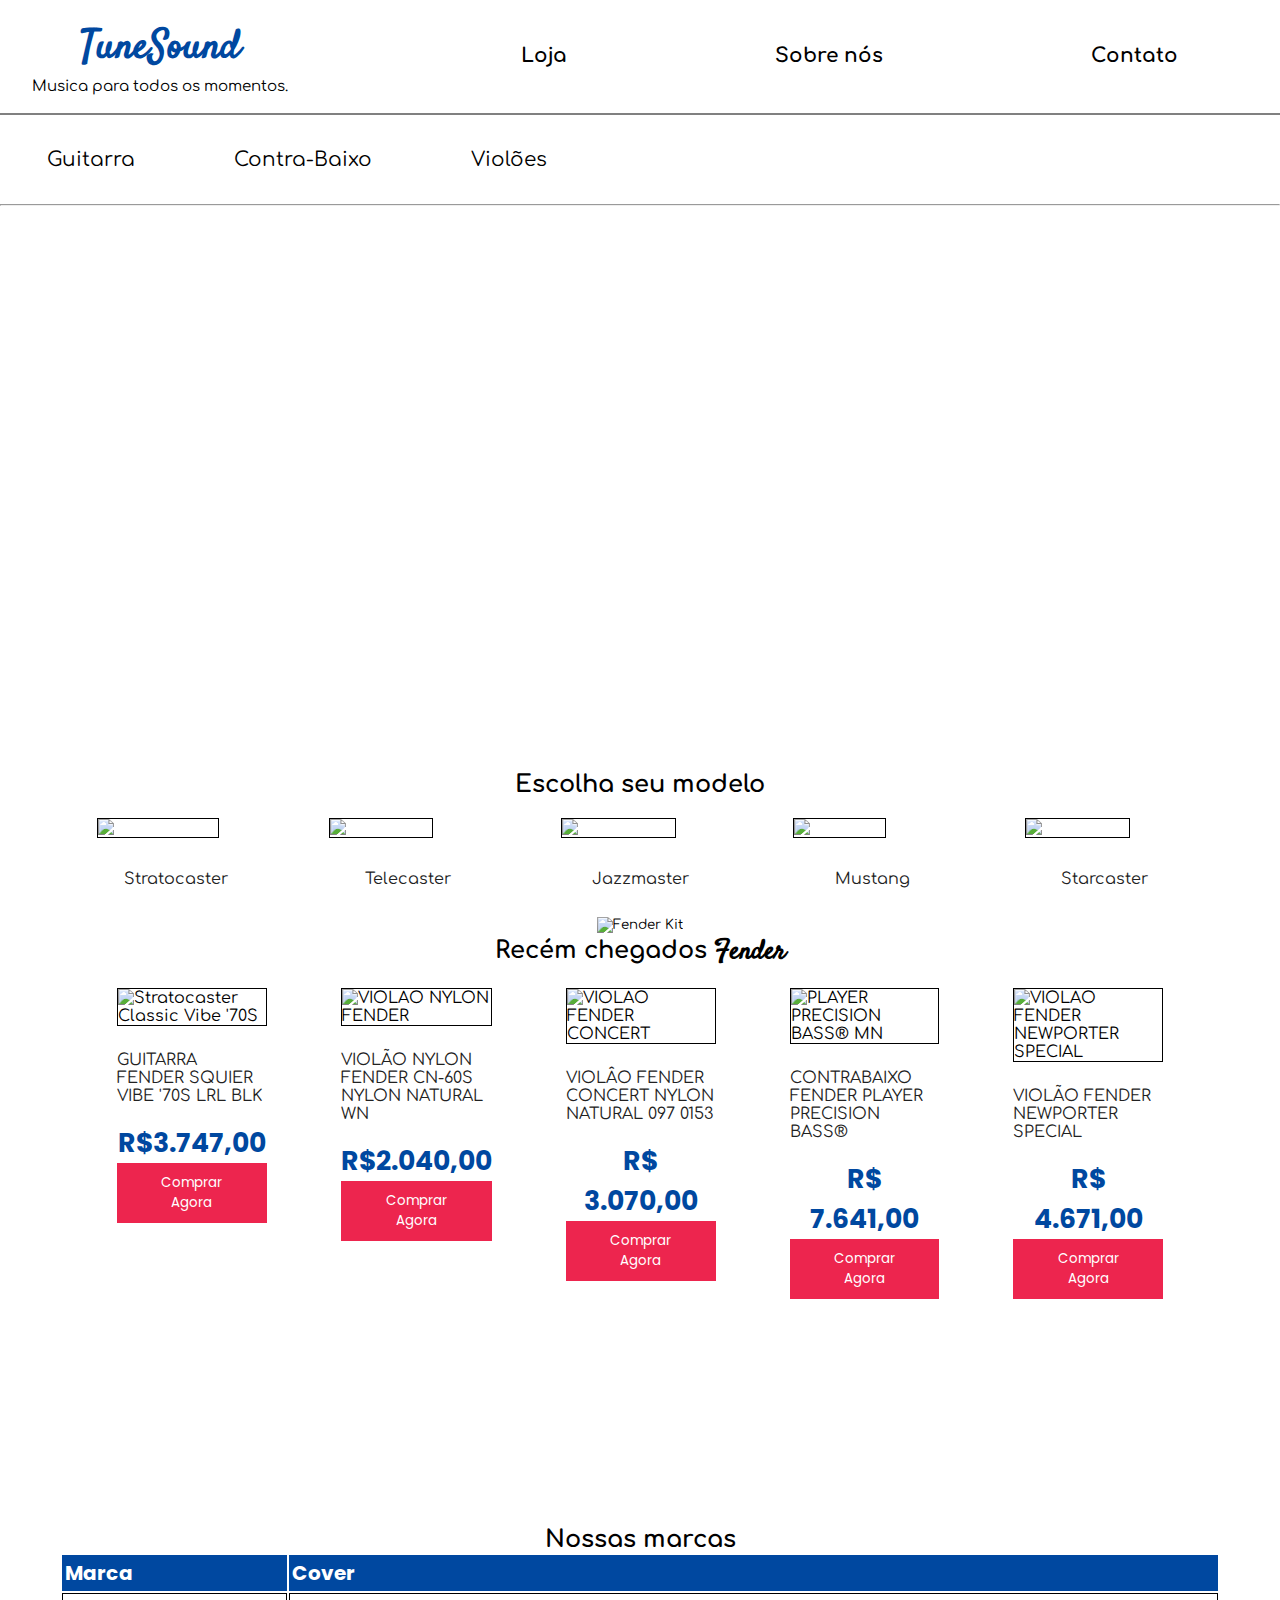
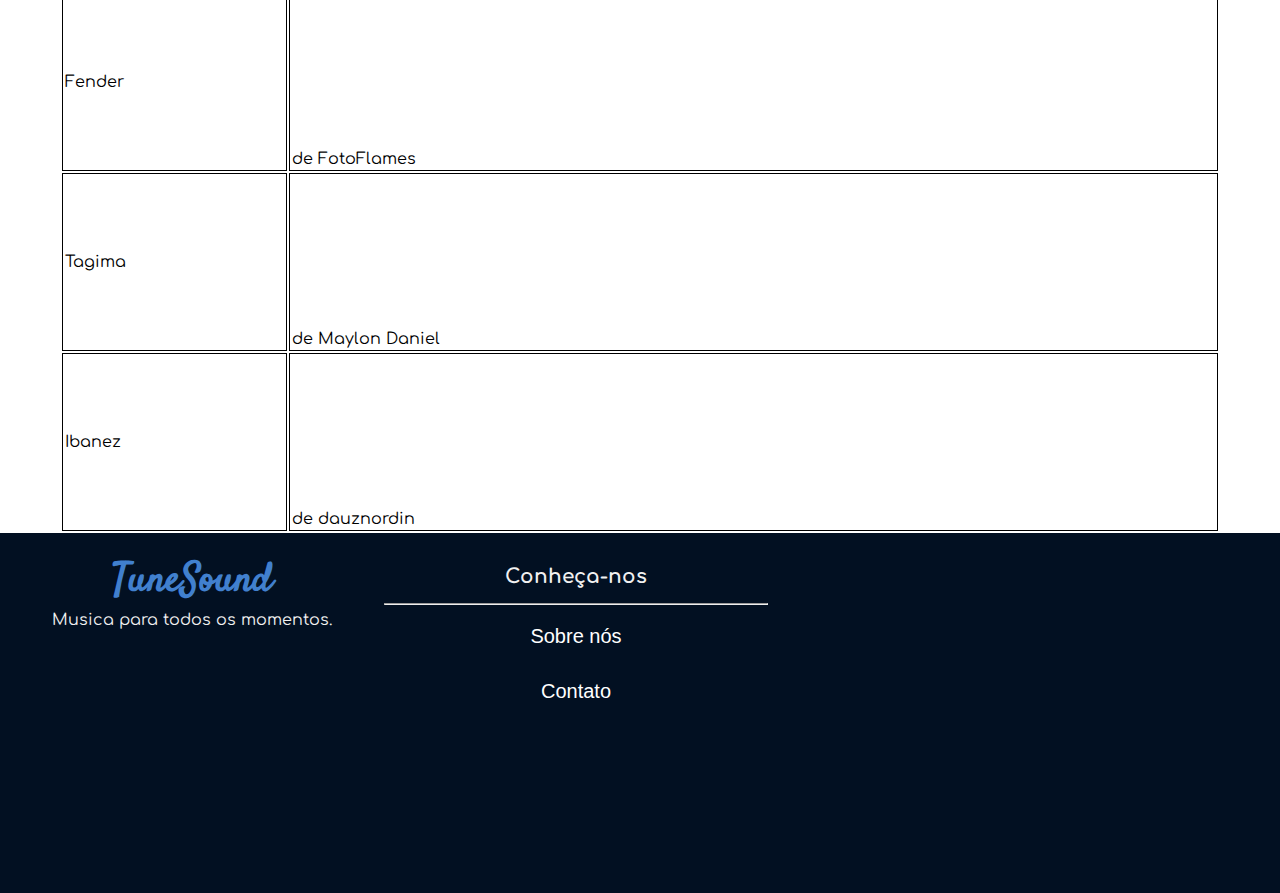
==== index.html @ 595175f6 "First Commit" ====
<!DOCTYPE html>
<html lang="pt-br">
<head>
    <meta charset="UTF-8">
    <meta http-equiv="X-UA-Compatible" content="IE=edge">
    <meta name="viewport" content="width=device-width, initial-scale=1.0">
    <title>TuneSound - Musica para todos os momentos</title>
    <link rel="stylesheet" href="styles/style.css">

    <!-- CSS -->
    <link rel="stylesheet" href="styles/home.css">
    <!-- Fonts -->
    <link rel="preconnect" href="https://fonts.googleapis.com">
    <link rel="preconnect" href="https://fonts.gstatic.com" crossorigin>
    <link href="https://fonts.googleapis.com/css2?family=Comfortaa:wght@300;400;500;600;700&family=Poppins:ital,wght@0,400;0,500;0,600;0,700;0,800;1,100;1,200;1,300;1,400;1,500;1,600;1,700;1,800&family=Satisfy&display=swap" rel="stylesheet">

    <!-- WEBKIT -->
    <script src="https://kit.fontawesome.com/d9dda7c4a9.js" crossorigin="anonymous"></script>

    
</head>
<body>
    <header>
        <hgroup class="titulos left">
            <a href="index.html">
                <h1 class="a">TuneSound</h1>
                <p> Musica para todos os momentos.</p>
            </a>
        </hgroup>
        <nav class="menu">
            <ul class="right">
               <li><a href="index.html"><b>Loja</b></a></li>
               <li><a href=" sobrenos.html"><b>Sobre nós</b></a></li>
               <li><a href=" contato.html"><b>Contato</b></a></li>
            </ul>
       </nav>
       <div class="clear"></div>
       <br>
    </header>
    <br>
    <nav>
        <ul class="instru" >
        <li onclick=show() ><a href="#">Guitarra <span id="guitarra-up"><i class="fa-solid fa-caret-down"></i></span></a>

            <li onclick=show4() ><a href="#">Contra-Baixo <span id="baixo-up"><i class="fa-solid fa-caret-down"></i></span></a>
                
            </li>
                

                <li onclick=show2()><a href="#">Violões <span id="violao-up"><i class="fa-solid fa-caret-down"></i></span></a>

                        
                        
                        
                        </li>

                        <ul class="gui2" id="gui2">
                            <li><a href="violoes.html#Dreadnought"><b>  Dreadnought</b></a></li>
                            <li><a href="violoes.html#Classical"><b>  Classical</b></a></li>
                            <li><a href="violoes.html#Concert"><b>  Concert</b></a></li>
                            <li><a href="violoes.html#Parlor"><b>  Parlor</b></a></li>
                             <li><a href="violoes.html#Triple"><b>  Triple-0</b></a></li>
                            <li><a href="violoes.html#Malibu"><b>  Malibu</b></a></li>
                            <li><a href="violoes.html#Newporter"><b>  Newporter</b></a></li>
                            <li><a href="violoes.html#Redondo"><b>  Redondo</b></a></li>
                            <li><a href="violoes.html#Mini"><b>  Mini</b></a></li>
                             <li><a href="violoes.html#Auditorium"><b>  Auditorium</b></a></li>                    
                        </ul>
                    </li>


            <ul on="false" class="gui" id="gui">
                <li><a href=" guitarras.html#Stratocaster"><b> Stratocaster</b></a></li>
                <li><a href=" guitarras.html#Telecaster"><b>Telecaster</b></a></li>
                <li><a href=" guitarras.html#Jazzmaster"><b>Jazzmaster</b></a></li>
                <li><a href=" guitarras.html#Jaguar"><b>Jaguar</b></a></li>
                <li><a href=" guitarras.html#Mustang"><b>Mustang</b></a></li>
                <li><a href=" guitarras.html#Starcaster"><b>Starcaster</b></a></li>
                <li><a href=" guitarras.html"><b>Ver Todos</b></a></li>
                
                </ul>
                
                <ul class="gui4" id="gui4">
                    <li><a href="cotrabaixo.html#Jazz Bass"><b>Jazz Bass</b></a></li>
                    <li><a href="cotrabaixo.html#Precision Bass"><b>Precision Bass</b></a></li>
                    <li><a href="cotrabaixo.html#Dimensions Bass"><b>Dimensions Bass</b></a></li>
                    <li><a href="cotrabaixo.html#Mustang Bass"><b>Mustang Bass</b></a></li>
                    <li><a href="cotrabaixo.html#Jaguar Bass"><b>Jaguar Bass</b></a></li>
                    <li><a href="cotrabaixo.html#Acústicos"><b>Acústicos</b></a></li>               
                </ul>
            
                
        </li>            
        
    </nav>
    <br>
    <hr>
    <article>
        <section class="banner-principal">
            <h2>Temos diversos instrumentos para <b>Você</b></h2>
        </section>
        <section class="modelos">
            <div class="center">
                <h2>Escolha seu modelo</h2>
                <br>
                <div class="box-modelos">
                    <div class="box-modelo">
                        <a href=" guitarras.html#Stratocaster">
                            <img src="fotos/guitarras/stratocaster.webp" alt="Stratocaster">
                            <p class="desc">Stratocaster</p>
                        </a>
                    </div>
                    <div class="box-modelo">
                        <a href=" guitarras.html#Telecaster">
                            <img src="fotos/guitarras/telecaster.webp" alt="Telecaster">
                            <p class="desc">Telecaster</p>
                        </a>
                    </div>
                    <div class="box-modelo">
                        <a href=" guitarras.html#Jazzmaster">
                            <img src="fotos/guitarras/jazzmaster.webp" alt="Jazzmaster">
                            <p class="desc">Jazzmaster</p>
                        </a>
                    </div>
                    <div class="box-modelo">
                        <a href=" guitarras.html#Mustang">
                            <img src="fotos/guitarras/mustang_1.webp" alt="Mustang">
                            <p class="desc">Mustang</p>
                        </a>
                    </div>
                    <div class="box-modelo">
                        <a href="guitarras.html#Starcaster">
                            <img src="fotos/guitarras/starcaster.webp" alt="Starcaster">
                            <p class="desc">Starcaster</p>
                        </a>
                    </div>
                </div>

        </section>
        <section class="divulgacao">
            <button onclick="abrircomprarkit()"><img style="width: 100%;" src="https://fender.com.br/imgs/banners/banner_affinity_kits.jpeg" alt="Fender Kit"></button>
        </section>
        <section class="recem-chegados">
            <div class="center">
                <h2>Recém chegados <b>Fender</b></h2>
                <div class="box-chegados">
                    <div class="box-chegado">
                        <img src="fotos/guitarras/stratocaster-classic-vibe.webp" alt="Stratocaster Classic Vibe '70S ">
                        <p class="desc">GUITARRA FENDER SQUIER VIBE '70S LRL BLK</p>
                        <br>
                        <p class="preco">R$3.747,00</p>
                        <button class="comprarbtn" onclick="abrircomprar('fotos/guitarras/stratocaster-classic-vibe.webp','GUITARRA SQUIER CLASSIC VIBE \'70S LRL BLK', 3.747)"><i class="fa-solid fa-cart-shopping"></i> Comprar Agora</button>
                    </div>
                    <div class="box-chegado">
                        <img src="fotos/violão/violão-nylon.webp" alt="VIOLÃO NYLON FENDER">
                        <p class="desc">VIOLÃO NYLON FENDER CN-60S NYLON NATURAL WN</p>
                        <br>
                        <p class="preco">R$2.040,00</p>
                        <button class="comprarbtn" onclick="abrircomprar('fotos/violão/violão-nylon.webp','VIOLÃO NYLON FENDER CN-60S NYLON NATURAL WN', 2.040)"><i class="fa-solid fa-cart-shopping"></i> Comprar Agora</button>
                    </div>
                    <div class="box-chegado">
                        <img src="fotos/violão/violões4.jfif" alt="VIOLÂO FENDER CONCERT ">
                        <p class="desc">VIOLÂO FENDER CONCERT NYLON NATURAL 097 0153</p>
                        <br>
                        <p class="preco">R$ 3.070,00</p>
                        <button class="comprarbtn" onclick="abrircomprar('fotos/violão/violões4.jfif','VIOLÂO FENDER CONCERT', 3.070)"><i class="fa-solid fa-cart-shopping"></i> Comprar Agora</button>
                    </div>
                    <div class="box-chegado">
                        <img src="fotos/baixo/contra2.jfif" alt="PLAYER PRECISION BASS® MN">
                        <p class="desc">CONTRABAIXO FENDER PLAYER PRECISION BASS®</p>
                        <br>
                        <p class="preco">R$ 7.641,00</p>
                        <button class="comprarbtn" onclick="abrircomprar('fotos/baixo/contra2.jfif','CONTRABAIXO FENDER PLAYER PRECISION BASS® MN', 7.641)"><i class="fa-solid fa-cart-shopping"></i> Comprar Agora</button>
                    </div>
                    <div class="box-chegado">
                        <img src="fotos/violão/violões12.jfif" alt="VIOLÃO FENDER NEWPORTER SPECIAL">
                        <p class="desc">VIOLÃO FENDER NEWPORTER SPECIAL</p>
                        <br>
                        <p class="preco">R$ 4.671,00</p>
                        <button class="comprarbtn" onclick="abrircomprar('fotos/violão/violões12.jfif','VIOLÃO FENDER NEWPORTER SPECIAL', 4.671)"><i class="fa-solid fa-cart-shopping"></i> Comprar Agora</button>
                    </div>
                </div>
                
            </div>
            <div class="clear"></div>
        </section>
        <section class="marcas">
            <div class="center">
                <table>
                    <h2 style="text-align: center;">Nossas marcas</h2>
                    <thead>
                        <tr>
                            <td>Marca</td>
                            <td>Cover</td>
                        </tr>
                    </thead>
                    
                    <tbody>
                        <tr>
                            <td>Fender</td>
                            <td><iframe width="100%" height="100%" src="https://www.youtube.com/embed/gGvui8XCuCw" title="YouTube video player" frameborder="0" allow="accelerometer; autoplay; clipboard-write; encrypted-media; gyroscope; picture-in-picture" allowfullscreen></iframe><br><p>
                                de FotoFlames</p></td>
                        </tr>
                        <tr>
                            <td>Tagima</td>
                            <td><iframe width="100%" height="100%" src="https://www.youtube.com/embed/zA1Jauk5UMg" title="YouTube video player" frameborder="0" allow="accelerometer; autoplay; clipboard-write; encrypted-media; gyroscope; picture-in-picture" allowfullscreen></iframe><br><p>de Maylon Daniel</p></td>
                        </tr>
                        <tr>
                            <td>Ibanez</td>
                            <td><iframe width="100%" height="100%" src="https://www.youtube.com/embed/SSgKh4FkSZI" title="YouTube video player" frameborder="0" allow="accelerometer; autoplay; clipboard-write; encrypted-media; gyroscope; picture-in-picture" allowfullscreen></iframe><br><p>de 
                                dauznordin</p></td>
                        </tr>
                    </tbody>
                </table>
            </div>
        </section>
    </article>
    <footer>
        <hgroup class="logo">
            <a href="/">
                <h1 class="a">TuneSound</h1>
                <p> Musica para todos os momentos.</p>
            </a>
        </hgroup>
        <nav>
            <ul class="sobre-footer">
                <h2>Conheça-nos</h2>
                <br>
                <hr>
                <br>
                <li><a href="sobrenos.html">Sobre nós</a></li>
                <li><a href="contato.html">Contato</a></li>
                
            </ul>
        </nav>
        <iframe src="https://www.google.com/maps/embed?pb=!1m18!1m12!1m3!1d3485.7628537723344!2d-49.639831385109176!3d-29.11268179552343!2m3!1f0!2f0!3f0!3m2!1i1024!2i768!4f13.1!3m3!1m2!1s0x95223c3a4a83e783%3A0x19c1ab84184ec7de!2sR.%20Jo%C3%A3o%20Jos%C3%A9%20de%20Guimar%C3%A3es%2C%20491%20-%20Centro%2C%20Sombrio%20-%20SC%2C%2088960-000!5e0!3m2!1spt-BR!2sbr!4v1668896481042!5m2!1spt-BR!2sbr" width="30%" height="85%" style="border:0; margin-top: 10px;margin-left: 50px;" allowfullscreen="" loading="lazy" referrerpolicy="no-referrer-when-downgrade"></iframe>
        <div class="clear"></div>
    </footer>
    <div class="overlay-compra" id="overlay-compra"></div>
    <div class="box-compra" id="box-compra">
        <button onclick="fecharcompra()" id="close"><i class="fa-regular fa-circle-xmark"></i></button>
        <div class="clear"></div>
        <p>Você esta comprando:</p>
        <div class="box-whatubuying">
            <img class="left" width="30%" id="img" src="">   
            <p id="desc" class="desc right" width="50%"></p>
            <p id="preco" class="preco right" width="50%"></p>
            <div class="clear"></div>
        </div>
        <br>
        <form class="cartao">
            <label for="name">Insira seu nome completo:</label>
            <input type="text" name="name" placeholder="Jõao Maria da Silva">
            <label for="idade">Insira sua data de nascimento:</label>
            <input type="date" name="idade" placeholder="16/11/2006">
            <label for="cpf">Insira seu CPF:</label>
            <input type="text" name="cpf" maxlength="11" placeholder="000-000-000-00">
            <label for="cartao">Insira o Número do seu cartão:</label>
            <input type="text" name="cartao" maxlength="16" placeholder="0000-0000-0000-0000">
            <label for="venc">Insira a data de vencimento do cartão:</label>
            <input type="date" name="venci">
            <label for="cvv">Insira o codigo de verificação de seu cartão:</label>
            <input type="text" name="cvv" placeholder="000" maxlength="3">
            <br>
            <hr>
            <br>
            <form class="endereco">
                <label for="cep">Digite seu CEP:</label>
                <input type="cep" name="cep" placeholder="00000-000" maxlength="9">
                <label for="rua">Digite sua rua:</label>
                <input type="rua" name="rua" placeholder="Rua Maria João de Silva">
                <label for="num">Insira o numero de sua resindencia ou apartamento:</label>
            <input type="text" name="num" placeholder="1111" maxlength="4">
            </form>
            <button class="sbmit"><i class="fa-regular fa-circle-check"></i> Finalizar Compra</button>
            
        </form>
        <b>Esse formulario de compra é ficticio, por favor não coloque seus dados reais!</b>
    </div>
    <div class="box-compra" id="box-compra-kit">
        <button onclick="fecharcomprakit()" id="close"><i class="fa-regular fa-circle-xmark"></i></button>
        <div class="clear"></div>
        <p>Você esta comprando:</p>
        <div class="box-whatubuying">
            <img class="left" width="30%" id="img" src="fotos/guitarras/affinity.webp">   
            <p id="desc" class="desc right" width="50%">GUITARRA SQUIER STRATOCASTER® AFFINITY MN 2TS SSS</p>
            <div class="clear"></div>
        </div>
        <div class="box-whatubuying">
            <img class="left" width="30%" id="img" src="fotos/guitarras/amp.webp">   
            <p id="desc" class="desc right" width="50%">AMPLIFICADOR FENDER PARA GUITARRA CHAMPION® 20</p>
            <div class="clear"></div>
        </div>
        <div class="box-whatubuying">
            <img class="left" width="30%" id="img" src="fotos/guitarras/bag.webp">   
            <p id="desc" class="desc right" width="50%">BAG PARA GUITARRA FENDER FE405</p>
            <div class="clear"></div>
        </div>
        <br>
        <h2 class="preco">TOTAL: <br> R$2.970,00 
            à vista 
            ou em até 
            12x de R$247,50
            
            s/ juros</h2>
        <br>
        <form class="cartao">
            <label for="name">Insira seu nome completo:</label>
            <input type="text" name="name" placeholder="Jõao Maria da Silva">
            <label for="idade">Insira sua data de nascimento:</label>
            <input type="date" name="idade" placeholder="16/11/2006">
            <label for="cpf">Insira seu CPF:</label>
            <input type="text" name="cpf" maxlength="11" placeholder="000-000-000-00">
            <label for="cartao">Insira o Número do seu cartão:</label>
            <input type="text" name="cartao" maxlength="16" placeholder="0000-0000-0000-0000">
            <label for="venc">Insira a data de vencimento do cartão:</label>
            <input type="date" name="venci">
            <label for="cvv">Insira o codigo de verificação de seu cartão:</label>
            <input type="text" name="cvv" placeholder="000" maxlength="3">
            <br>
            <hr>
            <br>
            <form class="endereco">
                <label for="cep">Digite seu CEP:</label>
                <input type="cep" name="cep" placeholder="00000-000" maxlength="9">
                <label for="rua">Digite sua rua:</label>
                <input type="rua" name="rua" placeholder="Rua Maria João de Silva">
                <label for="num">Insira o numero de sua resindencia ou apartamento:</label>
            <input type="text" name="num" placeholder="1111" maxlength="4">
            </form>
            <button class="sbmit"><i class="fa-regular fa-circle-check"></i><a href="comprafi.html"> Finalizar Compra</a></button>
            
        </form>
        <b>Esse formulario de compra é ficticio, por favor não coloque seus dados reais!</b>
    </div>
    
</body>

<script src="main.js"></script>
</html>
---- styles/style.css ----
:root
{
    --cor-hover: #ed254e;
    --cor-primaria: rgb(0, 0, 0);
}

* {
    padding: 0;
    margin: 0;
    box-sizing: border-box; 

    font-family: "Comfortaa", cursive;
}

.left {
    float: left;
}

.right {
    float: right;
}

.clear {
    clear: both;
}

.center {padding:0 60px;}
/*cabeçario*/


.titulos {
    width: 25%;
    text-align: center;
}

.titulos h1.a
{
    font-family: 'satisfy', cursive;
    color: #0048a0;
    font-size: 40px;
    margin-top: 20px;
}

.titulos p
{
    position: relative;
    color: var(--cor-primaria);
    font-size: 15px;
    font-family: Arial; 
}

header 
    {
    border-bottom: solid 2px gray;
    }

.titulos p {
    font-family: 'Comfortaa', cursive;
}

header hgroup a {
    text-decoration: none;
}

/*menu padrão*/
nav.menu ul
{
    position: relative;
    top: 30px;
    list-style: none;
   
    
}
nav.menu ul li
{
    display: inline-block;
}

nav.menu ul li a
{
    font-weight: 700;
    font-family: 'Poppins', sans-serif;
    text-decoration: none;
    transition: 0.3s;
    color: var(--cor-primaria);
    display: inline-block;
    padding: 10px 75px;
    border-radius: 10px;

}

nav.menu ul li a:hover
{
    background-color: var(--cor-hover);
    color: white;
}


    /*outro codigo*/

nav ul.instru
{
    list-style-type: none;
    display: inline-block;
    padding: 0;
}

nav ul li
{
    font-size: 20px;
    padding: 20pt;
    padding-top: 0px;
}


nav ul.instru li
{
    display: inline;
    position: relative;
}


nav ul.instru li a
{
text-decoration: none;
color: black;
display: inline-block;
position:relative;
padding: 15px 20px;
transition: .3s;
border-radius: 10px;
}

nav ul.instru li a:hover
{
    color: white;
    background-color: var(--cor-hover);
    
} 

/*guitarras*/


.gui
{
    display: none;
    left: -20px;
    position: relative;
    
}

/*contra-baixos*/
.gui4
{
    display: none;
    left: 180px;
    position: relative;
    
}

.show4
{
    display: grid;
    padding: 0.5rem;
}
.show
{
    display: grid;
    padding: 0.5rem;
}


/*violões*/
.gui2
{
    display: none;
    left: 410px;
    position: relative;
    
}

.show2
{
    display: grid;
    padding: 0.5rem;
}
 
/*acessorios*/
.gui3
{
    display: none;
    left: 590px;
    position: relative;
    
}

.show3
{
    display: grid;
    padding: 0.5rem;
}


/*Contato*/
    .contato input[type=text], input[type=email],input[type=date], select {
    width: 100%;
     padding: 12px 20px;
     margin: 8px 0;
     display: inline-block;
     border: 1px solid black;
     box-sizing: border-box;
     outline: none;
   }

   .contato input[type=submit] {
        padding: 12px;
        cursor: pointer;
        margin-top: 10px;
        background-color: #ed254e;
        color: white;
        border: 1px solid #db2045;
        border-radius: 4px;
   }

   div.formu
   {
     border-radius:5px ;
     width: 50%;
     padding: 20px;
     text-align: 16pt;
     font-family: chilanka ;
     margin-bottom: 20px;
     background-color: white;
   
   }

   h2.c
   {
    margin-left: 20px;
    }

    input.reset
    {
        margin-top: 15px;
    height: 30px;
    }

    .envio
    {
        color: black;
        margin-top: 10px;
    }

    /*sobrenos*/
    .text
    {   
       display: block; 
        font-family: "Poppins", Arial, Helvetica, sans-serif;
        font-size: 20px;
    }
    .img {
        float: right;
        width: 45%;
    }
    .text1
    {   
        float: left;
        text-align: justify;
        display: block; 
        width: 50%;
        font-family: "Poppins", Arial, Helvetica, sans-serif;
        font-size: 20px;
    }




    
   /* BOX COMPRA */

.box-compra {
    display: none;
    position:fixed;
    height: 100%;
    top: 50%;
    left: 50%;
    overflow-y: scroll;
    transform: translate(-50%, -50%);

    background-color: white;


    padding: 31px;
}

.box-compra button {
    border: 0;
    background: none;
    
    
    float: right;

    font-size: 30pt;
    cursor: pointer;
}
.box-compra .preco {
    font-family: 'Poppins', Arial, Helvetica, sans-serif;
    font-size: 16pt;
    color: #0048a0;
    width: 70%;
}

.box-compra .desc {
    display: block;
    width: 70%;
}

.box-compra .box-whatubuying {
    border: 1px solid #2d3034;
    padding: 20px;
}

.box-compra form input {
    width: 100%;
    padding: 20px;
    padding-left: 10px;
    outline: none;
    border: 1px solid #2d3034;
}

.box-compra .sbmit {
    padding: 20px;
    width: 100%;
    background-color: #db2045;
    color: white;
    font-weight: 600;
    font-size: 12pt;
    font-family: 'Poppins', Arial, Helvetica, sans-serif;
}

.box-compra form input[name=cvv],.box-compra form input[name=num] {
    width: 10%;
    display: block;
}

.overlay-compra {
    width: 100%;
    height: 100%;
    position: fixed;
    top: 0;
    padding: 2px;
    background-color: rgba(0, 0, 0, 0.475);
    display: none;
}

/* footer */
footer {
    width: 100%;
    height: 40vh;
    background-color: #021022;
    display: flex;
}

footer .logo a {
    text-decoration: none;
    color: #f1f1f1;
}

footer .logo h1.a {
    font-family: 'satisfy', cursive;
    color: #4180ce;
    font-size: 40px;
    margin-top: 20px;
}

footer .logo {
    width: 30%;
    text-align: center;
}

footer nav {
    width: 30%;
}

.sobre-footer {
    text-align: center;
    color: #f1f1f1;
    list-style: none;
    margin-top: 32px;
    font-size: 10pt;
}

.sobre-footer li {
    margin-top: 5px;
}

.sobre-footer li a {
    text-decoration: none;
    color: white;
    font-weight: 200;
    font-family:  Arial, Helvetica, sans-serif;
}

.h1
{
    background-color: #db2045;
    display: inline-block;
    border-radius: 0.5rem;
    position: relative;
    left: 400px;
    font-size: 40px;
    top: 200px;
}

a
{
    color: white;
}

.bah
{
    color: black;
}

.comprarbt
{
    display: inline-block;
}

.bx2
{
    height: 350px;
    width: 200px;
}
---- styles/home.css ----
.banner-principal {
    background-image: url('../fotos/passa.png');
    background-position: center;
    background-size: cover;
    background-repeat: no-repeat;

    height: 60vh;
    width: 100%;
}

.banner-principal h2 {
    color: white;
    font-family: 'Poppins', Arial, Helvetica, sans-serif;
    font-weight: normal;
    position: relative;
    top: 20vh;
    font-size: 25pt;
    left: 60vw;
    width: 33vw;
}

.banner-principal h2 b {
    font-family: 'Satisfy', cursive;
    font-size: 45pt;
    margin-left: 5px;
}

/* MODELOS */

.modelos {
    padding: 25px 0;
}

.modelos h2 {
    text-align: center;
}

.modelos .box-modelos {
    display: flex;
}

.modelos .box-modelos .box-modelo {
    padding: 2px;
    width: 15%;
    margin: 0 35px;
}


.box-modelo a {
    text-decoration: none;
    width: 100%;
    text-align: center;
}

.modelos .box-modelos .box-modelo img {
    width: 100%;
    border: 1px solid black;
}

.modelos .desc {
    margin-top: 32px;
    color: #212121;
}

/* RECÉM CHAGADOS */

.recem-chegados {
    padding: 0 20px;
    margin-bottom: 40vh;
}

.recem-chegados h2 {
    text-align: center;
    margin-bottom: 15px;
}

.recem-chegados h2 b {
    font-family: 'Satisfy', cursive;
    font-size: 20pt;
}
.recem-chegados .box-chegados {
    display: flex;
}

.recem-chegados .box-chegados .box-chegado {
    padding: 2px;
    width: 15%;
    margin: 0 35px;
    height: 20vh;
}

.recem-chegados .box-chegados .box-chegado img {
    width: 100%;
    border: 1px solid black;
}

.recem-chegados .desc {
    margin-top: 25px;
    color: #212121;
    text-align: left;
}

.recem-chegados .preco {
    text-align: center;
    color: #0048a0;
    font-weight: bolder;
    font-family: 'Poppins', Arial, Helvetica, sans-serif;
    font-size: 20pt;
}

.recem-chegados .comprarbtn {
    background-color: #ed254e;
    padding: 10px 30px;
    width: 100%;
    border: 0;
    color: white;
    font-family: 'Poppins', Arial, Helvetica, sans-serif;
    cursor: pointer;
}

/* TABLE */

.marcas table {
    width: 100%;
}

.marcas table thead tr td {
    font-size: 20px;
    font-family: 'Poppins', Arial, Helvetica, sans-serif;
    font-weight: bold;
    background-color: #0048a0;
    color: white;
    border: 1px solid #0048a0;
    padding: 2px;
}

.marcas table tbody tr td {
    border: 1px solid black;
    padding: 2px;
}
.divulgacao {
    width: 100%;
    text-align: center;
}

.divulgacao img {
    width: 100%;
}

.divulgacao button {
    cursor: pointer;
    background: none;
    border: 0;
}
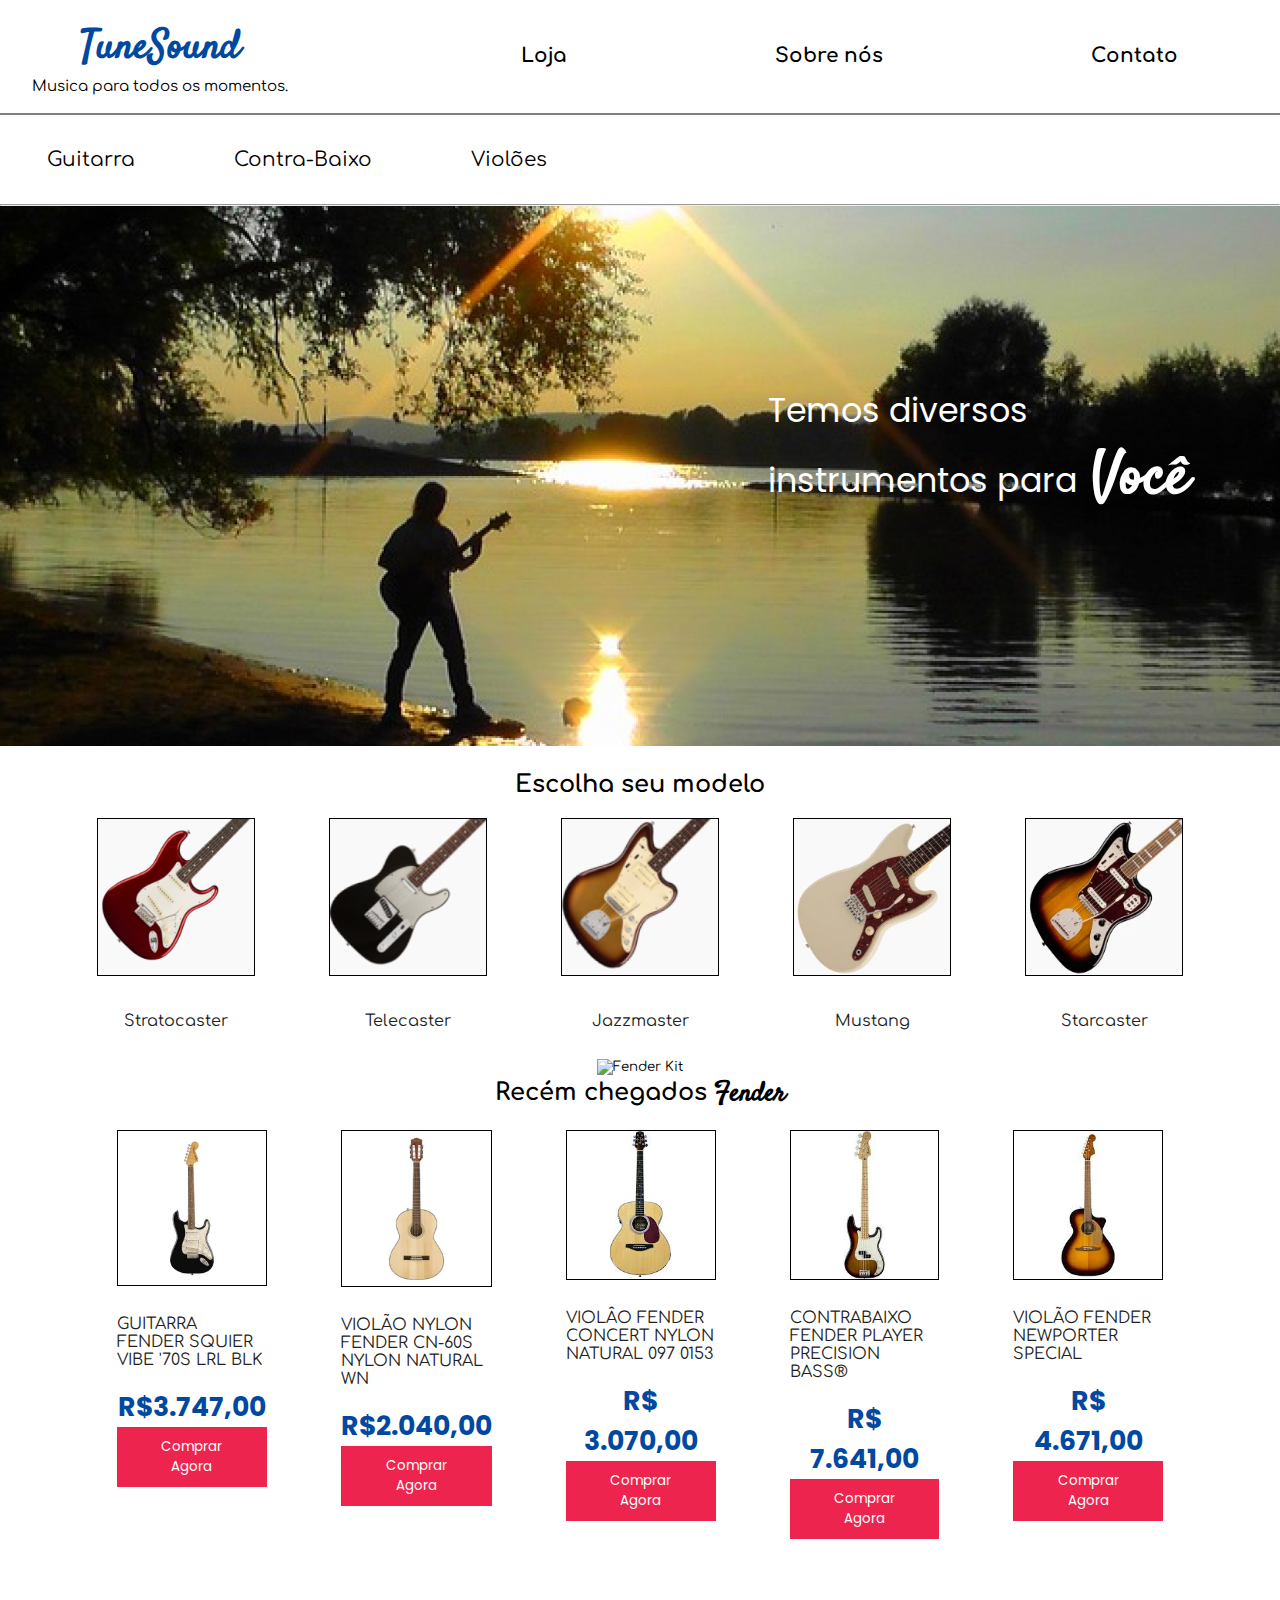
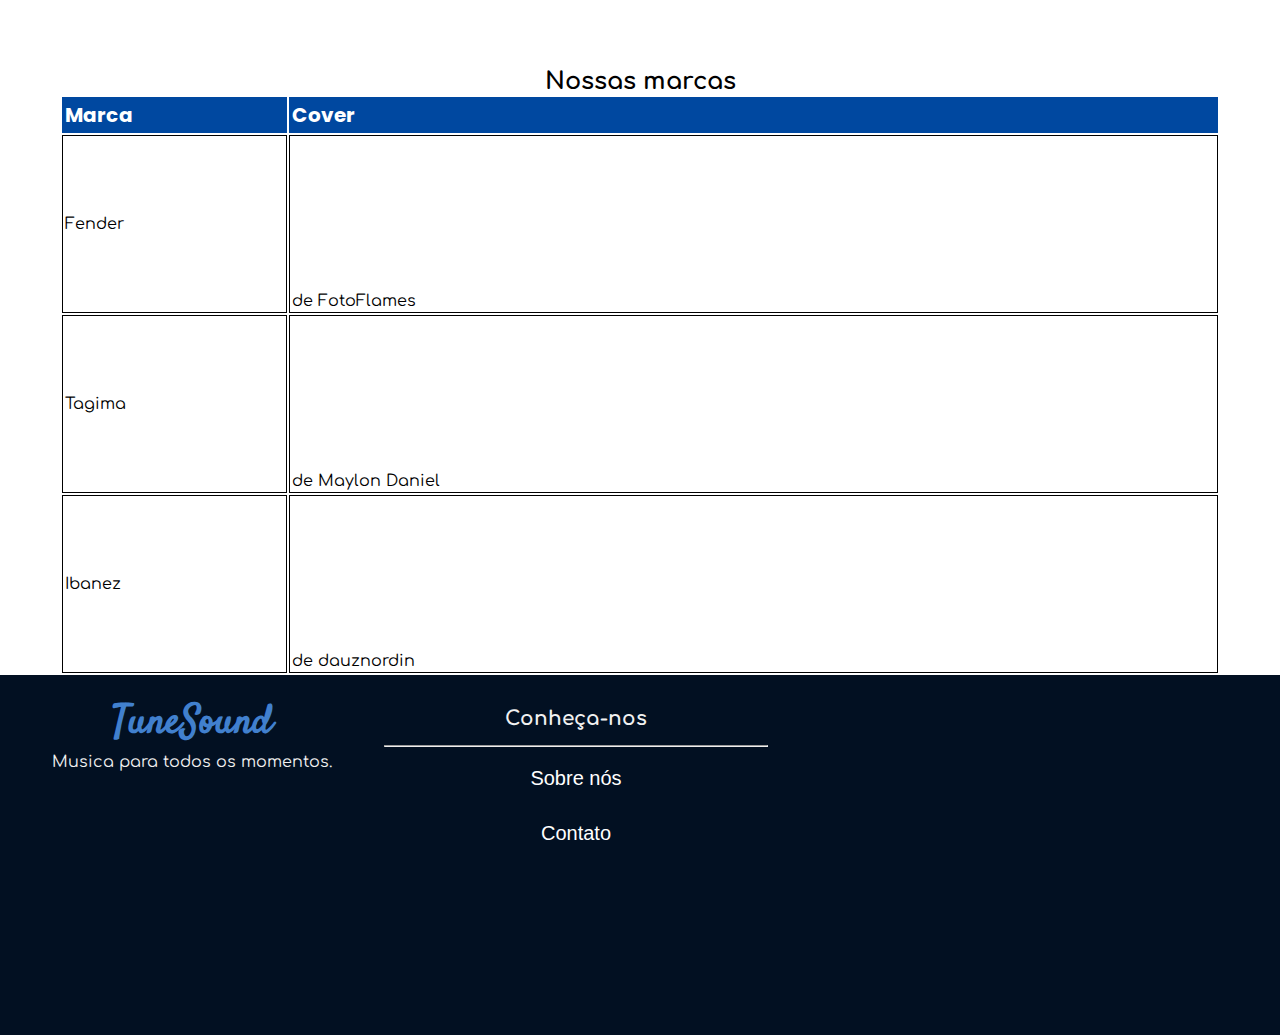
==== commit a8abda45: "formatação" ====
--- a/index.html
+++ b/index.html
@@ -1,5 +1,6 @@
 <!DOCTYPE html>
 <html lang="pt-br">
+
 <head>
     <meta charset="UTF-8">
     <meta http-equiv="X-UA-Compatible" content="IE=edge">
@@ -12,13 +13,16 @@
     <!-- Fonts -->
     <link rel="preconnect" href="https://fonts.googleapis.com">
     <link rel="preconnect" href="https://fonts.gstatic.com" crossorigin>
-    <link href="https://fonts.googleapis.com/css2?family=Comfortaa:wght@300;400;500;600;700&family=Poppins:ital,wght@0,400;0,500;0,600;0,700;0,800;1,100;1,200;1,300;1,400;1,500;1,600;1,700;1,800&family=Satisfy&display=swap" rel="stylesheet">
+    <link
+        href="https://fonts.googleapis.com/css2?family=Comfortaa:wght@300;400;500;600;700&family=Poppins:ital,wght@0,400;0,500;0,600;0,700;0,800;1,100;1,200;1,300;1,400;1,500;1,600;1,700;1,800&family=Satisfy&display=swap"
+        rel="stylesheet">
 
     <!-- WEBKIT -->
     <script src="https://kit.fontawesome.com/d9dda7c4a9.js" crossorigin="anonymous"></script>
 
-    
+
 </head>
+
 <body>
     <header>
         <hgroup class="titulos left">
@@ -29,44 +33,39 @@
         </hgroup>
         <nav class="menu">
             <ul class="right">
-               <li><a href="index.html"><b>Loja</b></a></li>
-               <li><a href=" sobrenos.html"><b>Sobre nós</b></a></li>
-               <li><a href=" contato.html"><b>Contato</b></a></li>
-            </ul>
-       </nav>
-       <div class="clear"></div>
-       <br>
+                <li><a href="index.html"><b>Loja</b></a></li>
+                <li><a href="sobrenos.html"><b>Sobre nós</b></a></li>
+                <li><a href="contato.html"><b>Contato</b></a></li>
+            </ul>
+        </nav>
+        <div class="clear"></div>
+        <br>
     </header>
     <br>
     <nav>
-        <ul class="instru" >
-        <li onclick=show() ><a href="#">Guitarra <span id="guitarra-up"><i class="fa-solid fa-caret-down"></i></span></a>
-
-            <li onclick=show4() ><a href="#">Contra-Baixo <span id="baixo-up"><i class="fa-solid fa-caret-down"></i></span></a>
-                
+        <ul class="instru">
+            <li onclick=show()><a href="#">Guitarra <span id="guitarra-up">
+                <i class="fa-solid fa-caret-down"></i></span></a>
+            <li onclick=show4()><a href="#">Contra-Baixo <span id="baixo-up">
+                <i class="fa-solid fa-caret-down"></i></span></a>
             </li>
-                
-
-                <li onclick=show2()><a href="#">Violões <span id="violao-up"><i class="fa-solid fa-caret-down"></i></span></a>
-
-                        
-                        
-                        
-                        </li>
-
-                        <ul class="gui2" id="gui2">
-                            <li><a href="violoes.html#Dreadnought"><b>  Dreadnought</b></a></li>
-                            <li><a href="violoes.html#Classical"><b>  Classical</b></a></li>
-                            <li><a href="violoes.html#Concert"><b>  Concert</b></a></li>
-                            <li><a href="violoes.html#Parlor"><b>  Parlor</b></a></li>
-                             <li><a href="violoes.html#Triple"><b>  Triple-0</b></a></li>
-                            <li><a href="violoes.html#Malibu"><b>  Malibu</b></a></li>
-                            <li><a href="violoes.html#Newporter"><b>  Newporter</b></a></li>
-                            <li><a href="violoes.html#Redondo"><b>  Redondo</b></a></li>
-                            <li><a href="violoes.html#Mini"><b>  Mini</b></a></li>
-                             <li><a href="violoes.html#Auditorium"><b>  Auditorium</b></a></li>                    
-                        </ul>
-                    </li>
+            <li onclick=show2()><a href="#">Violões <span id="violao-up">
+                <i class="fa-solid fa-caret-down"></i></span></a>
+            </li>
+
+            <ul class="gui2" id="gui2">
+                <li><a href="violoes.html#Dreadnought"><b> Dreadnought</b></a></li>
+                <li><a href="violoes.html#Classical"><b> Classical</b></a></li>
+                <li><a href="violoes.html#Concert"><b> Concert</b></a></li>
+                <li><a href="violoes.html#Parlor"><b> Parlor</b></a></li>
+                <li><a href="violoes.html#Triple"><b> Triple-0</b></a></li>
+                <li><a href="violoes.html#Malibu"><b> Malibu</b></a></li>
+                <li><a href="violoes.html#Newporter"><b> Newporter</b></a></li>
+                <li><a href="violoes.html#Redondo"><b> Redondo</b></a></li>
+                <li><a href="violoes.html#Mini"><b> Mini</b></a></li>
+                <li><a href="violoes.html#Auditorium"><b> Auditorium</b></a></li>
+            </ul>
+            </li>
 
 
             <ul on="false" class="gui" id="gui">
@@ -77,21 +76,19 @@
                 <li><a href=" guitarras.html#Mustang"><b>Mustang</b></a></li>
                 <li><a href=" guitarras.html#Starcaster"><b>Starcaster</b></a></li>
                 <li><a href=" guitarras.html"><b>Ver Todos</b></a></li>
-                
-                </ul>
-                
-                <ul class="gui4" id="gui4">
-                    <li><a href="cotrabaixo.html#Jazz Bass"><b>Jazz Bass</b></a></li>
-                    <li><a href="cotrabaixo.html#Precision Bass"><b>Precision Bass</b></a></li>
-                    <li><a href="cotrabaixo.html#Dimensions Bass"><b>Dimensions Bass</b></a></li>
-                    <li><a href="cotrabaixo.html#Mustang Bass"><b>Mustang Bass</b></a></li>
-                    <li><a href="cotrabaixo.html#Jaguar Bass"><b>Jaguar Bass</b></a></li>
-                    <li><a href="cotrabaixo.html#Acústicos"><b>Acústicos</b></a></li>               
-                </ul>
-            
-                
-        </li>            
-        
+
+            </ul>
+
+            <ul class="gui4" id="gui4">
+                <li><a href="cotrabaixo.html#Jazz Bass"><b>Jazz Bass</b></a></li>
+                <li><a href="cotrabaixo.html#Precision Bass"><b>Precision Bass</b></a></li>
+                <li><a href="cotrabaixo.html#Dimensions Bass"><b>Dimensions Bass</b></a></li>
+                <li><a href="cotrabaixo.html#Mustang Bass"><b>Mustang Bass</b></a></li>
+                <li><a href="cotrabaixo.html#Jaguar Bass"><b>Jaguar Bass</b></a></li>
+                <li><a href="cotrabaixo.html#Acústicos"><b>Acústicos</b></a></li>
+            </ul>
+            </li>
+        </ul>
     </nav>
     <br>
     <hr>
@@ -138,7 +135,9 @@
 
         </section>
         <section class="divulgacao">
-            <button onclick="abrircomprarkit()"><img style="width: 100%;" src="https://fender.com.br/imgs/banners/banner_affinity_kits.jpeg" alt="Fender Kit"></button>
+            <button onclick="abrircomprarkit()">
+                <img style="width: 100%;" src="https://fender.com.br/imgs/banners/banner_affinity_kits.jpeg" alt="Fender Kit">
+            </button>
         </section>
         <section class="recem-chegados">
             <div class="center">
@@ -149,38 +148,48 @@
                         <p class="desc">GUITARRA FENDER SQUIER VIBE '70S LRL BLK</p>
                         <br>
                         <p class="preco">R$3.747,00</p>
-                        <button class="comprarbtn" onclick="abrircomprar('fotos/guitarras/stratocaster-classic-vibe.webp','GUITARRA SQUIER CLASSIC VIBE \'70S LRL BLK', 3.747)"><i class="fa-solid fa-cart-shopping"></i> Comprar Agora</button>
+                        <button class="comprarbtn"
+                            onclick="abrircomprar('fotos/guitarras/stratocaster-classic-vibe.webp','GUITARRA SQUIER CLASSIC VIBE \'70S LRL BLK', 3.747)"><i
+                                class="fa-solid fa-cart-shopping"></i> Comprar Agora</button>
                     </div>
                     <div class="box-chegado">
                         <img src="fotos/violão/violão-nylon.webp" alt="VIOLÃO NYLON FENDER">
                         <p class="desc">VIOLÃO NYLON FENDER CN-60S NYLON NATURAL WN</p>
                         <br>
                         <p class="preco">R$2.040,00</p>
-                        <button class="comprarbtn" onclick="abrircomprar('fotos/violão/violão-nylon.webp','VIOLÃO NYLON FENDER CN-60S NYLON NATURAL WN', 2.040)"><i class="fa-solid fa-cart-shopping"></i> Comprar Agora</button>
+                        <button class="comprarbtn"
+                            onclick="abrircomprar('fotos/violão/violão-nylon.webp','VIOLÃO NYLON FENDER CN-60S NYLON NATURAL WN', 2.040)"><i
+                                class="fa-solid fa-cart-shopping"></i> Comprar Agora</button>
                     </div>
                     <div class="box-chegado">
                         <img src="fotos/violão/violões4.jfif" alt="VIOLÂO FENDER CONCERT ">
                         <p class="desc">VIOLÂO FENDER CONCERT NYLON NATURAL 097 0153</p>
                         <br>
                         <p class="preco">R$ 3.070,00</p>
-                        <button class="comprarbtn" onclick="abrircomprar('fotos/violão/violões4.jfif','VIOLÂO FENDER CONCERT', 3.070)"><i class="fa-solid fa-cart-shopping"></i> Comprar Agora</button>
+                        <button class="comprarbtn"
+                            onclick="abrircomprar('fotos/violão/violões4.jfif','VIOLÂO FENDER CONCERT', 3.070)"><i
+                                class="fa-solid fa-cart-shopping"></i> Comprar Agora</button>
                     </div>
                     <div class="box-chegado">
                         <img src="fotos/baixo/contra2.jfif" alt="PLAYER PRECISION BASS® MN">
                         <p class="desc">CONTRABAIXO FENDER PLAYER PRECISION BASS®</p>
                         <br>
                         <p class="preco">R$ 7.641,00</p>
-                        <button class="comprarbtn" onclick="abrircomprar('fotos/baixo/contra2.jfif','CONTRABAIXO FENDER PLAYER PRECISION BASS® MN', 7.641)"><i class="fa-solid fa-cart-shopping"></i> Comprar Agora</button>
+                        <button class="comprarbtn"
+                            onclick="abrircomprar('fotos/baixo/contra2.jfif','CONTRABAIXO FENDER PLAYER PRECISION BASS® MN', 7.641)"><i
+                                class="fa-solid fa-cart-shopping"></i> Comprar Agora</button>
                     </div>
                     <div class="box-chegado">
                         <img src="fotos/violão/violões12.jfif" alt="VIOLÃO FENDER NEWPORTER SPECIAL">
                         <p class="desc">VIOLÃO FENDER NEWPORTER SPECIAL</p>
                         <br>
                         <p class="preco">R$ 4.671,00</p>
-                        <button class="comprarbtn" onclick="abrircomprar('fotos/violão/violões12.jfif','VIOLÃO FENDER NEWPORTER SPECIAL', 4.671)"><i class="fa-solid fa-cart-shopping"></i> Comprar Agora</button>
+                        <button class="comprarbtn"
+                            onclick="abrircomprar('fotos/violão/violões12.jfif','VIOLÃO FENDER NEWPORTER SPECIAL', 4.671)"><i
+                                class="fa-solid fa-cart-shopping"></i> Comprar Agora</button>
                     </div>
                 </div>
-                
+
             </div>
             <div class="clear"></div>
         </section>
@@ -194,21 +203,34 @@
                             <td>Cover</td>
                         </tr>
                     </thead>
-                    
+
                     <tbody>
                         <tr>
                             <td>Fender</td>
-                            <td><iframe width="100%" height="100%" src="https://www.youtube.com/embed/gGvui8XCuCw" title="YouTube video player" frameborder="0" allow="accelerometer; autoplay; clipboard-write; encrypted-media; gyroscope; picture-in-picture" allowfullscreen></iframe><br><p>
-                                de FotoFlames</p></td>
+                            <td><iframe width="100%" height="100%" src="https://www.youtube.com/embed/gGvui8XCuCw"
+                                    title="YouTube video player" frameborder="0"
+                                    allow="accelerometer; autoplay; clipboard-write; encrypted-media; gyroscope; picture-in-picture"
+                                    allowfullscreen></iframe><br>
+                                <p>de FotoFlames</p>
+                            </td>
                         </tr>
                         <tr>
                             <td>Tagima</td>
-                            <td><iframe width="100%" height="100%" src="https://www.youtube.com/embed/zA1Jauk5UMg" title="YouTube video player" frameborder="0" allow="accelerometer; autoplay; clipboard-write; encrypted-media; gyroscope; picture-in-picture" allowfullscreen></iframe><br><p>de Maylon Daniel</p></td>
+                            <td><iframe width="100%" height="100%" src="https://www.youtube.com/embed/zA1Jauk5UMg"
+                                    title="YouTube video player" frameborder="0"
+                                    allow="accelerometer; autoplay; clipboard-write; encrypted-media; gyroscope; picture-in-picture"
+                                    allowfullscreen></iframe><br>
+                                <p>de Maylon Daniel</p>
+                            </td>
                         </tr>
                         <tr>
                             <td>Ibanez</td>
-                            <td><iframe width="100%" height="100%" src="https://www.youtube.com/embed/SSgKh4FkSZI" title="YouTube video player" frameborder="0" allow="accelerometer; autoplay; clipboard-write; encrypted-media; gyroscope; picture-in-picture" allowfullscreen></iframe><br><p>de 
-                                dauznordin</p></td>
+                            <td><iframe width="100%" height="100%" src="https://www.youtube.com/embed/SSgKh4FkSZI"
+                                    title="YouTube video player" frameborder="0"
+                                    allow="accelerometer; autoplay; clipboard-write; encrypted-media; gyroscope; picture-in-picture"
+                                    allowfullscreen></iframe><br>
+                                <p>de dauznordin</p>
+                            </td>
                         </tr>
                     </tbody>
                 </table>
@@ -230,10 +252,13 @@
                 <br>
                 <li><a href="sobrenos.html">Sobre nós</a></li>
                 <li><a href="contato.html">Contato</a></li>
-                
+
             </ul>
         </nav>
-        <iframe src="https://www.google.com/maps/embed?pb=!1m18!1m12!1m3!1d3485.7628537723344!2d-49.639831385109176!3d-29.11268179552343!2m3!1f0!2f0!3f0!3m2!1i1024!2i768!4f13.1!3m3!1m2!1s0x95223c3a4a83e783%3A0x19c1ab84184ec7de!2sR.%20Jo%C3%A3o%20Jos%C3%A9%20de%20Guimar%C3%A3es%2C%20491%20-%20Centro%2C%20Sombrio%20-%20SC%2C%2088960-000!5e0!3m2!1spt-BR!2sbr!4v1668896481042!5m2!1spt-BR!2sbr" width="30%" height="85%" style="border:0; margin-top: 10px;margin-left: 50px;" allowfullscreen="" loading="lazy" referrerpolicy="no-referrer-when-downgrade"></iframe>
+        <iframe
+            src="https://www.google.com/maps/embed?pb=!1m18!1m12!1m3!1d3485.7628537723344!2d-49.639831385109176!3d-29.11268179552343!2m3!1f0!2f0!3f0!3m2!1i1024!2i768!4f13.1!3m3!1m2!1s0x95223c3a4a83e783%3A0x19c1ab84184ec7de!2sR.%20Jo%C3%A3o%20Jos%C3%A9%20de%20Guimar%C3%A3es%2C%20491%20-%20Centro%2C%20Sombrio%20-%20SC%2C%2088960-000!5e0!3m2!1spt-BR!2sbr!4v1668896481042!5m2!1spt-BR!2sbr"
+            width="30%" height="85%" style="border:0; margin-top: 10px;margin-left: 50px;" allowfullscreen=""
+            loading="lazy" referrerpolicy="no-referrer-when-downgrade"></iframe>
         <div class="clear"></div>
     </footer>
     <div class="overlay-compra" id="overlay-compra"></div>
@@ -242,7 +267,7 @@
         <div class="clear"></div>
         <p>Você esta comprando:</p>
         <div class="box-whatubuying">
-            <img class="left" width="30%" id="img" src="">   
+            <img class="left" width="30%" id="img" src="">
             <p id="desc" class="desc right" width="50%"></p>
             <p id="preco" class="preco right" width="50%"></p>
             <div class="clear"></div>
@@ -270,10 +295,10 @@
                 <label for="rua">Digite sua rua:</label>
                 <input type="rua" name="rua" placeholder="Rua Maria João de Silva">
                 <label for="num">Insira o numero de sua resindencia ou apartamento:</label>
-            <input type="text" name="num" placeholder="1111" maxlength="4">
+                <input type="text" name="num" placeholder="1111" maxlength="4">
             </form>
             <button class="sbmit"><i class="fa-regular fa-circle-check"></i> Finalizar Compra</button>
-            
+
         </form>
         <b>Esse formulario de compra é ficticio, por favor não coloque seus dados reais!</b>
     </div>
@@ -282,26 +307,26 @@
         <div class="clear"></div>
         <p>Você esta comprando:</p>
         <div class="box-whatubuying">
-            <img class="left" width="30%" id="img" src="fotos/guitarras/affinity.webp">   
+            <img class="left" width="30%" id="img" src="fotos/guitarras/affinity.webp">
             <p id="desc" class="desc right" width="50%">GUITARRA SQUIER STRATOCASTER® AFFINITY MN 2TS SSS</p>
             <div class="clear"></div>
         </div>
         <div class="box-whatubuying">
-            <img class="left" width="30%" id="img" src="fotos/guitarras/amp.webp">   
+            <img class="left" width="30%" id="img" src="fotos/guitarras/amp.webp">
             <p id="desc" class="desc right" width="50%">AMPLIFICADOR FENDER PARA GUITARRA CHAMPION® 20</p>
             <div class="clear"></div>
         </div>
         <div class="box-whatubuying">
-            <img class="left" width="30%" id="img" src="fotos/guitarras/bag.webp">   
+            <img class="left" width="30%" id="img" src="fotos/guitarras/bag.webp">
             <p id="desc" class="desc right" width="50%">BAG PARA GUITARRA FENDER FE405</p>
             <div class="clear"></div>
         </div>
         <br>
-        <h2 class="preco">TOTAL: <br> R$2.970,00 
-            à vista 
-            ou em até 
+        <h2 class="preco">TOTAL: <br> R$2.970,00
+            à vista
+            ou em até
             12x de R$247,50
-            
+
             s/ juros</h2>
         <br>
         <form class="cartao">
@@ -326,15 +351,14 @@
                 <label for="rua">Digite sua rua:</label>
                 <input type="rua" name="rua" placeholder="Rua Maria João de Silva">
                 <label for="num">Insira o numero de sua resindencia ou apartamento:</label>
-            <input type="text" name="num" placeholder="1111" maxlength="4">
+                <input type="text" name="num" placeholder="1111" maxlength="4">
             </form>
             <button class="sbmit"><i class="fa-regular fa-circle-check"></i><a href="comprafi.html"> Finalizar Compra</a></button>
-            
+
         </form>
         <b>Esse formulario de compra é ficticio, por favor não coloque seus dados reais!</b>
     </div>
-    
 </body>
-
 <script src="main.js"></script>
+
 </html>